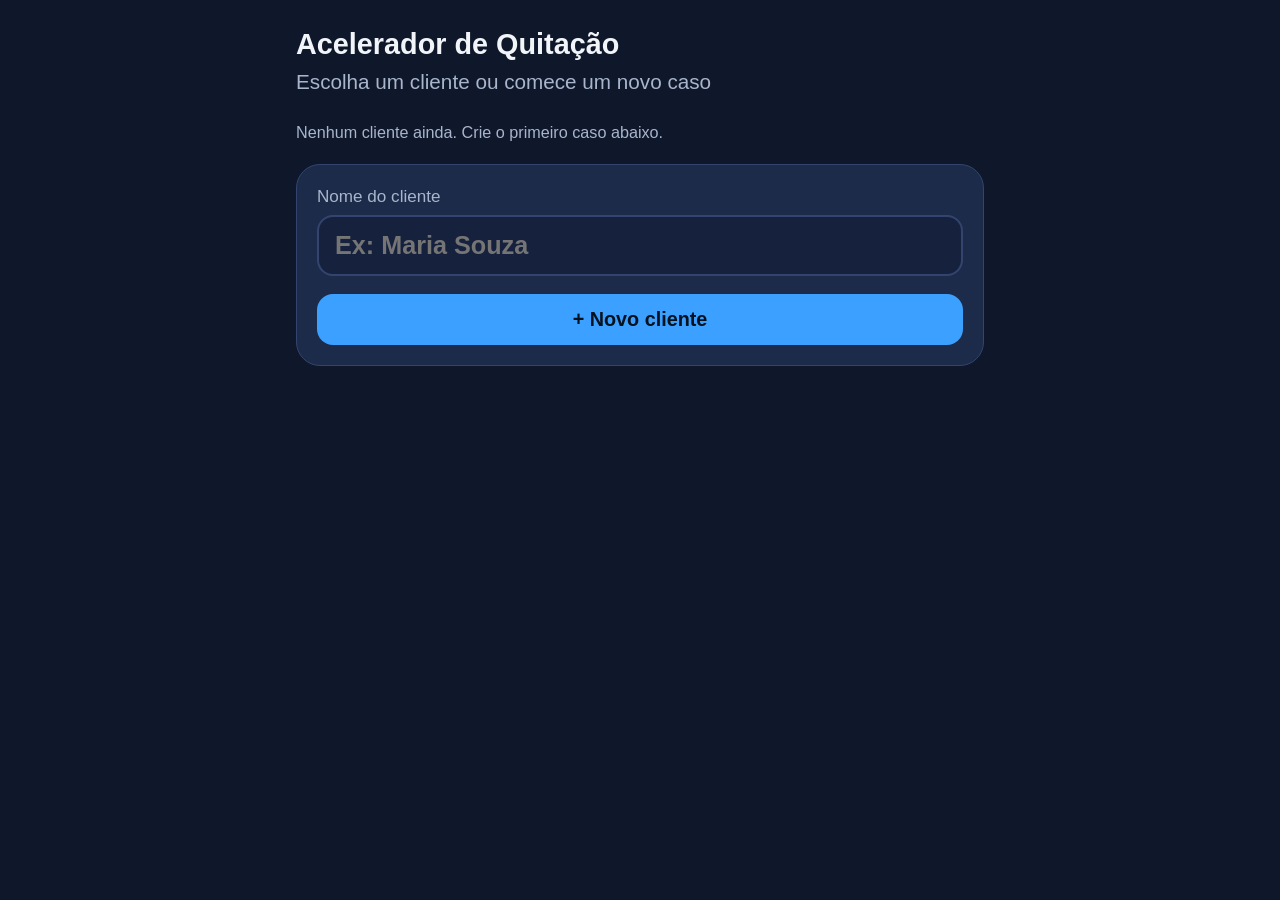
==== index.html @ 5a422440 "Adiciona MVP do Acelerador de Quitação PWA offline (HTML/CSS/JS sem build, IndexedDB por cliente, se" ====
<!doctype html>
<html lang="pt-BR">
<head>
<meta charset="utf-8" />
<meta name="viewport" content="width=device-width, initial-scale=1, viewport-fit=cover" />
<title>Acelerador de Quitação — O Fechamento</title>
<link rel="manifest" href="manifest.webmanifest" />
<link rel="icon" href="assets/icons/icon-192.png" />
<meta name="theme-color" content="#0f172a" />
<link rel="stylesheet" href="assets/css/style.css" />
</head>
<body>
<main>

  <!-- Lista de clientes (visível quando não há cliente selecionado na URL) -->
  <section id="tela-lista">
    <h1>Acelerador de Quitação</h1>
    <h2>Escolha um cliente ou comece um novo caso</h2>

    <div class="client-list" id="lista-clientes"></div>

    <div class="section">
      <div class="field">
        <label for="input-novo-nome">Nome do cliente</label>
        <input id="input-novo-nome" type="text" placeholder="Ex: Maria Souza" />
      </div>
      <button class="btn btn-primary" id="btn-novo-cliente">+ Novo cliente</button>
    </div>
  </section>

  <!-- Tela 1: O Fechamento (visível quando ?cliente=... está na URL) -->
  <section id="tela-fechamento" style="display:none">
    <h1 id="nome-cliente">Cliente</h1>
    <h2>Tela 1 — O Fechamento (pré-chaves)</h2>

    <div class="section">
      <h3>Imóvel e obra</h3>
      <div class="field-row">
        <div class="field">
          <label for="valorImovel">Valor total do imóvel (R$)</label>
          <input id="valorImovel" type="number" inputmode="decimal" placeholder="0,00" />
        </div>
        <div class="field">
          <label for="prazoObraMeses">Prazo de obra (meses)</label>
          <input id="prazoObraMeses" type="number" inputmode="numeric" placeholder="24" />
        </div>
      </div>
    </div>

    <div class="section">
      <h3>Sinal e entrada parcelada</h3>
      <div class="field">
        <label for="sinal">Sinal à vista (R$)</label>
        <input id="sinal" type="number" inputmode="decimal" placeholder="0,00" />
      </div>

      <label>Parcelas / balões à construtora</label>
      <div class="list-rows" id="lista-parcelas"></div>
      <button class="btn btn-secondary" id="btn-add-parcela" type="button">+ Adicionar parcela</button>

      <div class="warning-badge">
        <span class="icon">⚠️</span>
        <span>Essas parcelas sofrem correção pelo <strong>INCC</strong> — os valores abaixo já mostram a projeção corrigida (estimativa, não é o índice oficial mês a mês).</span>
      </div>

      <div class="field">
        <label for="inccMensal">INCC mensal estimado (%)</label>
        <input id="inccMensal" type="number" inputmode="decimal" step="0.01" placeholder="0,50" />
      </div>

      <div class="summary-line">
        <span>Total nominal das parcelas</span>
        <span id="totalNominalParcelas">R$ 0</span>
      </div>
      <div class="summary-line">
        <span class="total">Total corrigido pelo INCC (projeção)</span>
        <span class="total" id="totalCorrigidoParcelas">R$ 0</span>
      </div>
    </div>

    <div class="section">
      <h3>Evolução de obra (financiamento com o banco)</h3>
      <div class="field-row">
        <div class="field">
          <label for="valorFinanciadoObra">Valor financiado com o banco (R$)</label>
          <input id="valorFinanciadoObra" type="number" inputmode="decimal" placeholder="0,00" />
        </div>
        <div class="field">
          <label for="taxaMensalObra">Taxa de juros de obra (% a.m.)</label>
          <input id="taxaMensalObra" type="number" inputmode="decimal" step="0.01" placeholder="1,00" />
        </div>
      </div>
      <p class="hint">Curva de liberação assumida como linear ao longo dos meses de obra (estimativa).</p>
      <div class="summary-line">
        <span class="total">Juros de obra estimados até a entrega</span>
        <span class="total" id="totalJurosObra">R$ 0</span>
      </div>
    </div>

    <button class="btn btn-primary" id="btn-continuar">Continuar para A Estratégia →</button>
  </section>

</main>

<nav class="stepper" id="stepper" style="display:none">
  <a href="#" class="current">1. Fechamento</a>
  <a href="#" id="link-estrategia">2. Estratégia</a>
  <a href="#" id="link-resultados">3. Resultado</a>
</nav>

<script type="module" src="js/screens/fechamento.js"></script>
<script>
if ("serviceWorker" in navigator) {
  window.addEventListener("load", () => navigator.serviceWorker.register("sw.js"));
}
</script>
</body>
</html>
---- assets/css/style.css ----
/* Acelerador de Quitação — design system
   Leitura à distância na mesa de negociação: tipografia grande, alto contraste,
   inputs largos com teclado numérico automático. */

:root {
  --bg: #0f172a;
  --bg-soft: #16213e;
  --surface: #1c2b4a;
  --surface-2: #24365c;
  --border: #33456e;
  --text: #f1f5f9;
  --text-dim: #a8b5cc;
  --accent: #3ba0ff;
  --good: #2fd680;
  --good-bg: #10331f;
  --warn: #ffb648;
  --warn-bg: #3a2a0a;
  --danger: #ff6b6b;
  --radius: 16px;
  --radius-lg: 24px;
  --gap: 20px;
}

* { box-sizing: border-box; }

html, body {
  margin: 0;
  padding: 0;
  background: var(--bg);
  color: var(--text);
  font-family: -apple-system, BlinkMacSystemFont, "Segoe UI", Roboto, Helvetica, Arial, sans-serif;
  font-size: 18px;
  line-height: 1.4;
  -webkit-tap-highlight-color: transparent;
}

body {
  padding-bottom: 96px; /* espaço pro stepper fixo */
}

main {
  max-width: 720px;
  margin: 0 auto;
  padding: 20px 16px 40px;
}

h1 {
  font-size: 1.6rem;
  margin: 4px 0 4px;
}

h2 {
  font-size: 1.15rem;
  color: var(--text-dim);
  margin: 0 0 20px;
  font-weight: 500;
}

h3 {
  font-size: 1.05rem;
  margin: 0 0 12px;
}

p.hint {
  color: var(--text-dim);
  font-size: 0.9rem;
  margin: 4px 0 0;
}

.section {
  background: var(--surface);
  border: 1px solid var(--border);
  border-radius: var(--radius-lg);
  padding: 20px;
  margin-bottom: var(--gap);
}

.field {
  margin-bottom: 18px;
}

.field label {
  display: block;
  font-size: 0.95rem;
  color: var(--text-dim);
  margin-bottom: 6px;
}

.field input,
.field select {
  width: 100%;
  font-size: 1.4rem;
  font-weight: 600;
  padding: 14px 16px;
  border-radius: var(--radius);
  border: 2px solid var(--border);
  background: var(--bg-soft);
  color: var(--text);
  appearance: none;
  -webkit-appearance: none;
}

.field input:focus,
.field select:focus {
  outline: none;
  border-color: var(--accent);
}

.field-row {
  display: flex;
  gap: 12px;
}
.field-row > .field {
  flex: 1;
  min-width: 0;
}

.toggle-group {
  display: flex;
  gap: 10px;
}
.toggle-group button {
  flex: 1;
  font-size: 1.05rem;
  font-weight: 600;
  padding: 14px;
  border-radius: var(--radius);
  border: 2px solid var(--border);
  background: var(--bg-soft);
  color: var(--text-dim);
}
.toggle-group button.active {
  border-color: var(--accent);
  color: var(--text);
  background: rgba(59, 160, 255, 0.15);
}

.list-rows {
  display: flex;
  flex-direction: column;
  gap: 10px;
  margin-bottom: 12px;
}
.list-row {
  display: flex;
  gap: 10px;
  align-items: center;
  background: var(--bg-soft);
  border: 1px solid var(--border);
  border-radius: var(--radius);
  padding: 10px 12px;
}
.list-row input {
  font-size: 1.1rem;
  padding: 10px 12px;
}
.list-row .remove-btn {
  background: none;
  border: none;
  color: var(--danger);
  font-size: 1.4rem;
  line-height: 1;
  padding: 4px 8px;
}

button.btn {
  font-size: 1.1rem;
  font-weight: 600;
  padding: 14px 20px;
  border-radius: var(--radius);
  border: none;
  cursor: pointer;
}
button.btn-primary {
  background: var(--accent);
  color: #04121f;
  width: 100%;
}
button.btn-secondary {
  background: transparent;
  border: 2px solid var(--border);
  color: var(--text);
}
button.btn-ghost {
  background: transparent;
  border: none;
  color: var(--accent);
}

.warning-badge {
  display: flex;
  gap: 10px;
  align-items: flex-start;
  background: var(--warn-bg);
  border: 1px solid var(--warn);
  color: var(--warn);
  border-radius: var(--radius);
  padding: 12px 14px;
  font-size: 0.92rem;
  margin: 10px 0 18px;
}
.warning-badge .icon { font-size: 1.2rem; }

/* Cards de resultado — Tela 3 */
.result-card {
  border-radius: var(--radius-lg);
  padding: 24px;
  margin-bottom: var(--gap);
  border: 1px solid var(--border);
  background: var(--surface);
}
.result-card .label {
  font-size: 1rem;
  color: var(--text-dim);
  margin-bottom: 8px;
}
.result-card .value {
  font-size: 2.6rem;
  font-weight: 800;
  line-height: 1;
}
.result-card.highlight-good {
  background: var(--good-bg);
  border-color: var(--good);
}
.result-card.highlight-good .value { color: var(--good); }

.summary-line {
  display: flex;
  justify-content: space-between;
  padding: 10px 0;
  border-bottom: 1px solid var(--border);
  font-size: 1.05rem;
}
.summary-line:last-child { border-bottom: none; }
.summary-line .total {
  font-weight: 700;
  font-size: 1.2rem;
}

.chart-box {
  background: var(--surface);
  border: 1px solid var(--border);
  border-radius: var(--radius-lg);
  padding: 16px;
  margin-bottom: var(--gap);
}
.chart-box canvas { width: 100% !important; }
.chart-legend {
  display: flex;
  gap: 18px;
  font-size: 0.9rem;
  margin-top: 10px;
}
.chart-legend span::before {
  content: "";
  display: inline-block;
  width: 12px;
  height: 12px;
  border-radius: 3px;
  margin-right: 6px;
  vertical-align: middle;
}
.chart-legend .cru::before { background: #ff8a8a; }
.chart-legend .estrategico::before { background: var(--good); }

/* Stepper de navegação entre as 3 telas */
.stepper {
  position: fixed;
  bottom: 0;
  left: 0;
  right: 0;
  display: flex;
  background: var(--bg-soft);
  border-top: 1px solid var(--border);
  padding: 10px 12px calc(10px + env(safe-area-inset-bottom));
  gap: 8px;
  z-index: 20;
}
.stepper a {
  flex: 1;
  text-align: center;
  text-decoration: none;
  color: var(--text-dim);
  font-size: 0.95rem;
  font-weight: 600;
  padding: 10px 6px;
  border-radius: var(--radius);
}
.stepper a.current {
  color: var(--bg);
  background: var(--accent);
}

/* Lista de clientes — tela inicial */
.client-list {
  display: flex;
  flex-direction: column;
  gap: 10px;
  margin-bottom: 20px;
}
.client-item {
  display: flex;
  justify-content: space-between;
  align-items: center;
  background: var(--surface-2);
  border: 1px solid var(--border);
  border-radius: var(--radius);
  padding: 14px 16px;
  cursor: pointer;
}
.client-item .name { font-weight: 700; font-size: 1.05rem; }
.client-item .date { color: var(--text-dim); font-size: 0.85rem; }

@media (min-width: 640px) {
  .field-row { gap: 16px; }
}
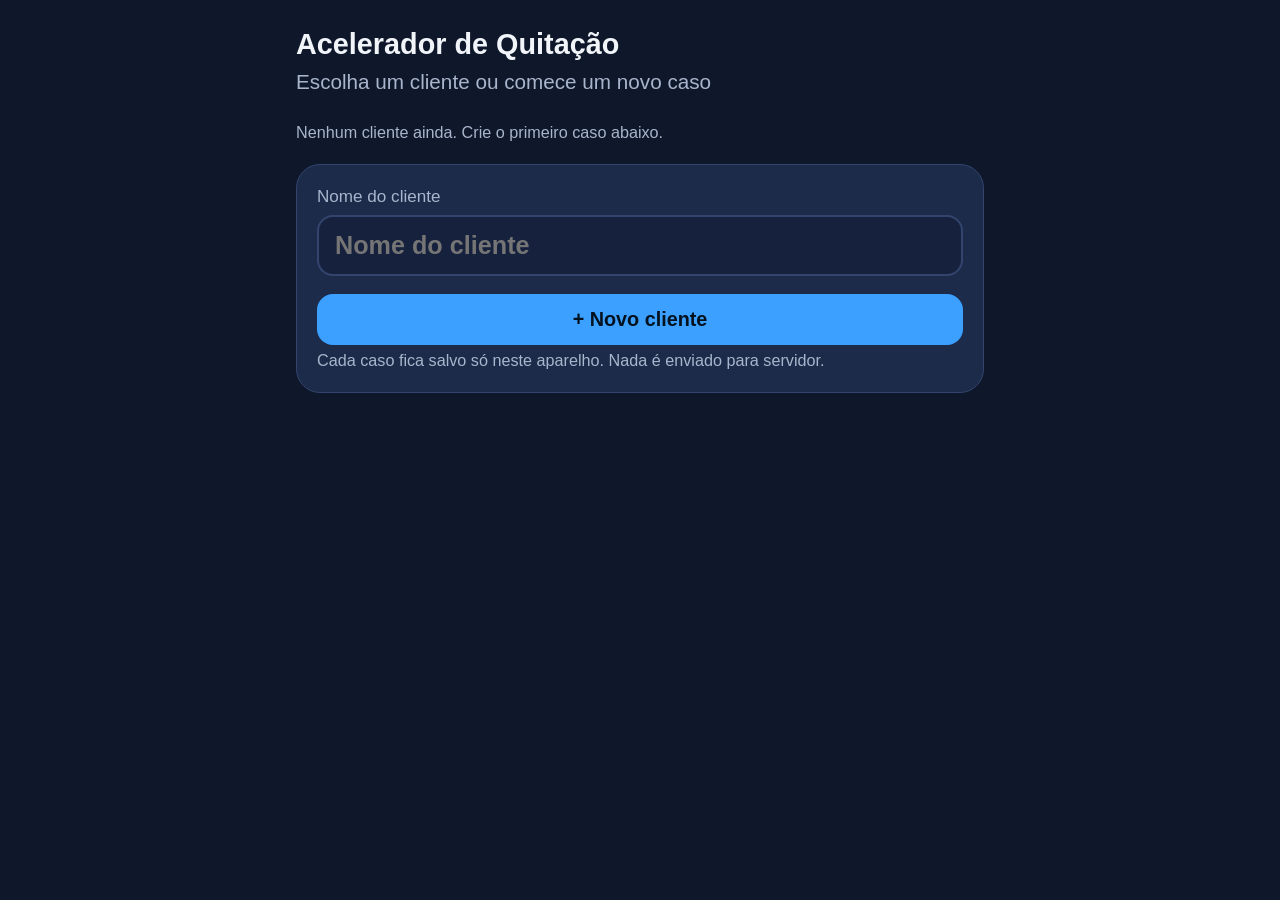
==== commit 4dafa1cb: "Ancora o app na simulação de aprovação da Caixa Reestrutura o fluxo em 4 passos seguindo a venda rea" ====
--- a/index.html
+++ b/index.html
@@ -3,7 +3,7 @@
 <head>
 <meta charset="utf-8" />
 <meta name="viewport" content="width=device-width, initial-scale=1, viewport-fit=cover" />
-<title>Acelerador de Quitação — O Fechamento</title>
+<title>Acelerador de Quitação — Aprovação da Caixa</title>
 <link rel="manifest" href="manifest.webmanifest" />
 <link rel="icon" href="assets/icons/icon-192.png" />
 <meta name="theme-color" content="#0f172a" />
@@ -12,7 +12,7 @@
 <body>
 <main>
 
-  <!-- Lista de clientes (visível quando não há cliente selecionado na URL) -->
+  <!-- Lista de clientes (quando não há ?cliente= na URL) -->
   <section id="tela-lista">
     <h1>Acelerador de Quitação</h1>
     <h2>Escolha um cliente ou comece um novo caso</h2>
@@ -22,93 +22,126 @@
     <div class="section">
       <div class="field">
         <label for="input-novo-nome">Nome do cliente</label>
-        <input id="input-novo-nome" type="text" placeholder="Ex: Maria Souza" />
+        <input id="input-novo-nome" type="text" placeholder="Nome do cliente" />
       </div>
       <button class="btn btn-primary" id="btn-novo-cliente">+ Novo cliente</button>
+      <p class="hint">Cada caso fica salvo só neste aparelho. Nada é enviado para servidor.</p>
     </div>
   </section>
 
-  <!-- Tela 1: O Fechamento (visível quando ?cliente=... está na URL) -->
-  <section id="tela-fechamento" style="display:none">
+  <!-- Tela 1: Aprovação da Caixa -->
+  <section id="tela-aprovacao" style="display:none">
     <h1 id="nome-cliente">Cliente</h1>
-    <h2>Tela 1 — O Fechamento (pré-chaves)</h2>
+    <h2>Passo 1 — O que a Caixa aprovou</h2>
+
+    <p class="hint" style="margin-bottom:16px">
+      Copie os campos da <strong>SIMULAÇÃO – Simula Operação Imobiliária</strong> que o correspondente enviou.
+      Os nomes abaixo são os mesmos do documento.
+    </p>
 
     <div class="section">
-      <h3>Imóvel e obra</h3>
+      <h3>Valores</h3>
+      <div class="field">
+        <label for="valorImovel">Valor de Compra e Venda (R$)</label>
+        <input id="valorImovel" type="text" inputmode="decimal" placeholder="260.000,00" />
+      </div>
+      <div class="field">
+        <label for="valorAvaliacao">Valor de Avaliação (R$)</label>
+        <input id="valorAvaliacao" type="text" inputmode="decimal" placeholder="260.000,00" />
+      </div>
+      <div class="field">
+        <label for="valorFinanciamento">Valor do Financiamento (R$)</label>
+        <input id="valorFinanciamento" type="text" inputmode="decimal" placeholder="165.810,07" />
+      </div>
+      <div class="field">
+        <label for="valorSubsidio">Valor do Subsídio / Complemento (R$)</label>
+        <input id="valorSubsidio" type="text" inputmode="decimal" placeholder="4.211,00" />
+      </div>
+    </div>
+
+    <div class="section">
+      <h3>Condições</h3>
       <div class="field-row">
         <div class="field">
-          <label for="valorImovel">Valor total do imóvel (R$)</label>
-          <input id="valorImovel" type="number" inputmode="decimal" placeholder="0,00" />
+          <label for="prazoMeses">Prazo (meses)</label>
+          <input id="prazoMeses" type="text" inputmode="numeric" placeholder="420" />
         </div>
         <div class="field">
-          <label for="prazoObraMeses">Prazo de obra (meses)</label>
-          <input id="prazoObraMeses" type="number" inputmode="numeric" placeholder="24" />
+          <label for="primeiraPrestacaoDoc">1ª Prestação (R$)</label>
+          <input id="primeiraPrestacaoDoc" type="text" inputmode="decimal" placeholder="817,26" />
+        </div>
+      </div>
+
+      <label>Sistema de Amortização</label>
+      <div class="toggle-group" style="margin-bottom:18px">
+        <button type="button" data-sistema="PRICE">Price</button>
+        <button type="button" data-sistema="SAC">SAC</button>
+      </div>
+
+      <div class="field-row">
+        <div class="field">
+          <label for="jurosNominalAnual">Juros Nominais (% a.a.)</label>
+          <input id="jurosNominalAnual" type="text" inputmode="decimal" placeholder="4,5000" />
+        </div>
+        <div class="field">
+          <label for="trAnual">TR estimada (% a.a.)</label>
+          <input id="trAnual" type="text" inputmode="decimal" placeholder="0" />
+        </div>
+      </div>
+
+      <div class="field-row">
+        <div class="field">
+          <label for="rendaBruta">Renda Bruta (R$)</label>
+          <input id="rendaBruta" type="text" inputmode="decimal" placeholder="2.724,20" />
+        </div>
+        <div class="field">
+          <label for="comprometimentoMax">Comprometimento da Renda (%)</label>
+          <input id="comprometimentoMax" type="text" inputmode="decimal" placeholder="30" />
         </div>
       </div>
     </div>
 
+    <div id="avisos-aprovacao"></div>
+
     <div class="section">
-      <h3>Sinal e entrada parcelada</h3>
-      <div class="field">
-        <label for="sinal">Sinal à vista (R$)</label>
-        <input id="sinal" type="number" inputmode="decimal" placeholder="0,00" />
-      </div>
-
-      <label>Parcelas / balões à construtora</label>
-      <div class="list-rows" id="lista-parcelas"></div>
-      <button class="btn btn-secondary" id="btn-add-parcela" type="button">+ Adicionar parcela</button>
-
-      <div class="warning-badge">
-        <span class="icon">⚠️</span>
-        <span>Essas parcelas sofrem correção pelo <strong>INCC</strong> — os valores abaixo já mostram a projeção corrigida (estimativa, não é o índice oficial mês a mês).</span>
-      </div>
-
-      <div class="field">
-        <label for="inccMensal">INCC mensal estimado (%)</label>
-        <input id="inccMensal" type="number" inputmode="decimal" step="0.01" placeholder="0,50" />
-      </div>
-
+      <h3>Conferência com o documento</h3>
       <div class="summary-line">
-        <span>Total nominal das parcelas</span>
-        <span id="totalNominalParcelas">R$ 0</span>
+        <span>Juros efetivos calculados</span>
+        <span id="saidaEfetiva">—</span>
       </div>
       <div class="summary-line">
-        <span class="total">Total corrigido pelo INCC (projeção)</span>
-        <span class="total" id="totalCorrigidoParcelas">R$ 0</span>
+        <span>Amortização + juros (1ª parcela)</span>
+        <span id="saidaParcelaBase">—</span>
       </div>
+      <div class="summary-line">
+        <span>Seguros + tarifa embutidos</span>
+        <span id="saidaSeguros">—</span>
+      </div>
+      <div class="summary-line">
+        <span>Cota de financiamento</span>
+        <span id="saidaCota">—</span>
+      </div>
+      <div class="summary-line">
+        <span>Comprometimento da renda</span>
+        <span id="saidaComprometimento">—</span>
+      </div>
+      <p class="hint" id="hintEfetiva"></p>
     </div>
 
-    <div class="section">
-      <h3>Evolução de obra (financiamento com o banco)</h3>
-      <div class="field-row">
-        <div class="field">
-          <label for="valorFinanciadoObra">Valor financiado com o banco (R$)</label>
-          <input id="valorFinanciadoObra" type="number" inputmode="decimal" placeholder="0,00" />
-        </div>
-        <div class="field">
-          <label for="taxaMensalObra">Taxa de juros de obra (% a.m.)</label>
-          <input id="taxaMensalObra" type="number" inputmode="decimal" step="0.01" placeholder="1,00" />
-        </div>
-      </div>
-      <p class="hint">Curva de liberação assumida como linear ao longo dos meses de obra (estimativa).</p>
-      <div class="summary-line">
-        <span class="total">Juros de obra estimados até a entrega</span>
-        <span class="total" id="totalJurosObra">R$ 0</span>
-      </div>
+    <div class="result-card">
+      <div class="label">Entrada a acertar com a construtora</div>
+      <div class="value" id="cardEntrada">R$ 0</div>
+      <p class="hint" id="hintEntrada"></p>
     </div>
 
-    <button class="btn btn-primary" id="btn-continuar">Continuar para A Estratégia →</button>
+    <button class="btn btn-primary" id="btn-continuar">Montar a entrada →</button>
   </section>
 
 </main>
 
-<nav class="stepper" id="stepper" style="display:none">
-  <a href="#" class="current">1. Fechamento</a>
-  <a href="#" id="link-estrategia">2. Estratégia</a>
-  <a href="#" id="link-resultados">3. Resultado</a>
-</nav>
+<nav class="stepper" style="display:none"></nav>
 
-<script type="module" src="js/screens/fechamento.js"></script>
+<script type="module" src="js/screens/aprovacao.js"></script>
 <script>
 if ("serviceWorker" in navigator) {
   window.addEventListener("load", () => navigator.serviceWorker.register("sw.js"));
--- a/assets/css/style.css
+++ b/assets/css/style.css
@@ -143,17 +143,33 @@
 }
 .list-row {
   display: flex;
-  gap: 10px;
+  gap: 8px;
   align-items: center;
   background: var(--bg-soft);
   border: 1px solid var(--border);
   border-radius: var(--radius);
+  padding: 8px 10px;
+}
+.list-row input,
+.list-row select {
+  flex: 1;
+  min-width: 0;
+  font-size: 1.1rem;
+  font-weight: 600;
   padding: 10px 12px;
-}
-.list-row input {
-  font-size: 1.1rem;
-  padding: 10px 12px;
-}
+  border-radius: 12px;
+  border: 2px solid var(--border);
+  background: var(--surface);
+  color: var(--text);
+  appearance: none;
+  -webkit-appearance: none;
+}
+.list-row input:focus,
+.list-row select:focus {
+  outline: none;
+  border-color: var(--accent);
+}
+.list-row .remove-btn { flex: 0 0 auto; }
 .list-row .remove-btn {
   background: none;
   border: none;
@@ -200,6 +216,11 @@
   margin: 10px 0 18px;
 }
 .warning-badge .icon { font-size: 1.2rem; }
+.warning-badge.erro {
+  background: #3a1113;
+  border-color: var(--danger);
+  color: #ffb3b3;
+}
 
 /* Cards de resultado — Tela 3 */
 .result-card {
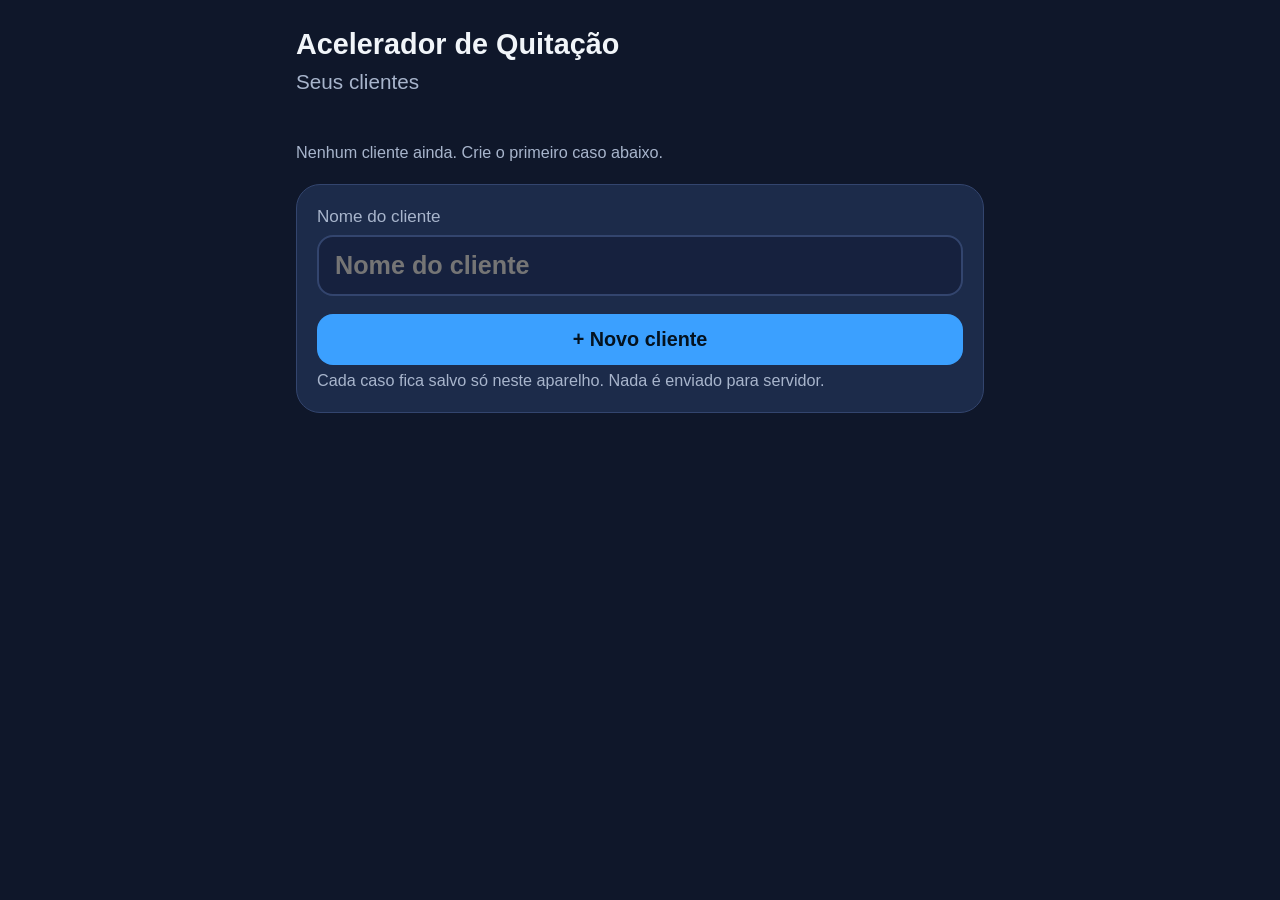
==== commit 5f283816: "Adiciona patrimônio, extrato ano a ano e hub do corretor PATRIMÔNIO  O cliente passa a ver o outro l" ====
--- a/index.html
+++ b/index.html
@@ -12,14 +12,20 @@
 <body>
 <main>
 
-  <!-- Lista de clientes (quando não há ?cliente= na URL) -->
+  <!-- Hub do corretor (quando não há ?cliente= na URL) -->
   <section id="tela-lista">
     <h1>Acelerador de Quitação</h1>
-    <h2>Escolha um cliente ou comece um novo caso</h2>
+    <h2>Seus clientes</h2>
+
+    <div class="kpi-row" id="totaisCarteira"></div>
+
+    <div class="field" id="campo-busca" style="display:none">
+      <input id="busca-cliente" type="search" placeholder="Buscar por nome" />
+    </div>
 
     <div class="client-list" id="lista-clientes"></div>
 
-    <div class="section">
+    <div class="section" id="secao-novo">
       <div class="field">
         <label for="input-novo-nome">Nome do cliente</label>
         <input id="input-novo-nome" type="text" placeholder="Nome do cliente" />
@@ -27,6 +33,7 @@
       <button class="btn btn-primary" id="btn-novo-cliente">+ Novo cliente</button>
       <p class="hint">Cada caso fica salvo só neste aparelho. Nada é enviado para servidor.</p>
     </div>
+
   </section>
 
   <!-- Tela 1: Aprovação da Caixa -->
--- a/assets/css/style.css
+++ b/assets/css/style.css
@@ -169,8 +169,8 @@
   outline: none;
   border-color: var(--accent);
 }
-.list-row .remove-btn { flex: 0 0 auto; }
 .list-row .remove-btn {
+  flex: 0 0 auto;
   background: none;
   border: none;
   color: var(--danger);
@@ -222,7 +222,7 @@
   color: #ffb3b3;
 }
 
-/* Cards de resultado — Tela 3 */
+/* Cards de destaque dos resultados */
 .result-card {
   border-radius: var(--radius-lg);
   padding: 24px;
@@ -285,7 +285,7 @@
 .chart-legend .cru::before { background: #ff8a8a; }
 .chart-legend .estrategico::before { background: var(--good); }
 
-/* Stepper de navegação entre as 3 telas */
+/* Stepper de navegação entre os passos */
 .stepper {
   position: fixed;
   bottom: 0;
@@ -336,3 +336,555 @@
 @media (min-width: 640px) {
   .field-row { gap: 16px; }
 }
+
+/* ---- Controle mês a mês (cronograma) ---- */
+
+.year-nav {
+  display: flex;
+  align-items: center;
+  gap: 12px;
+  margin-bottom: 12px;
+}
+.year-nav button { flex: 0 0 auto; padding: 12px 18px; }
+.year-label {
+  flex: 1;
+  text-align: center;
+  font-size: 1.4rem;
+  font-weight: 800;
+}
+
+.mes-card {
+  background: var(--surface);
+  border: 1px solid var(--border);
+  border-left: 5px solid var(--border);
+  border-radius: var(--radius);
+  padding: 14px 16px;
+  margin-bottom: 12px;
+}
+.mes-card.pago { border-left-color: var(--good); }
+.mes-card.atrasado { border-left-color: var(--danger); }
+.mes-card.atual {
+  border-color: var(--accent);
+  border-left-color: var(--accent);
+  background: var(--surface-2);
+}
+
+.mes-topo {
+  display: flex;
+  justify-content: space-between;
+  align-items: flex-start;
+  gap: 12px;
+}
+.mes-data {
+  font-size: 1.15rem;
+  font-weight: 800;
+  text-transform: capitalize;
+}
+.mes-desc {
+  font-size: 0.88rem;
+  color: var(--text-dim);
+  margin-top: 2px;
+}
+.mes-valor {
+  font-size: 1.3rem;
+  font-weight: 800;
+  white-space: nowrap;
+}
+
+.mes-detalhe {
+  display: flex;
+  justify-content: space-between;
+  font-size: 0.88rem;
+  color: var(--text-dim);
+  padding: 4px 0 0;
+}
+
+.mes-acoes { margin-top: 12px; }
+.btn-pago {
+  width: 100%;
+  font-size: 1.05rem;
+  font-weight: 700;
+  padding: 12px;
+  border-radius: 12px;
+  border: 2px solid var(--border);
+  background: var(--bg-soft);
+  color: var(--text-dim);
+  cursor: pointer;
+}
+.btn-pago.ativo {
+  background: var(--good-bg);
+  border-color: var(--good);
+  color: var(--good);
+}
+
+.mes-campo { margin-top: 12px; }
+.mes-campo label {
+  display: block;
+  font-size: 0.85rem;
+  color: var(--text-dim);
+  margin-bottom: 5px;
+}
+.mes-campo input {
+  width: 100%;
+  font-size: 1.1rem;
+  font-weight: 600;
+  padding: 10px 12px;
+  border-radius: 12px;
+  border: 2px solid var(--border);
+  background: var(--bg-soft);
+  color: var(--text);
+}
+.mes-campo input:focus { outline: none; border-color: var(--accent); }
+
+.mes-saldo {
+  margin-top: 12px;
+  padding-top: 10px;
+  border-top: 1px solid var(--border);
+  font-size: 0.85rem;
+  color: var(--text-dim);
+}
+
+.result-card.highlight-atencao {
+  background: var(--warn-bg);
+  border-color: var(--warn);
+}
+.result-card.highlight-atencao .value { color: var(--warn); }
+
+/* O stepper agora tem 5 passos: reduz para caber em tela estreita */
+.stepper a { font-size: 0.82rem; padding: 10px 2px; }
+
+/* ---- Abas do controle do cliente ---- */
+
+.tabs {
+  display: flex;
+  gap: 3px;
+  margin-bottom: var(--gap);
+  background: var(--bg-soft);
+  border: 1px solid var(--border);
+  border-radius: var(--radius);
+  padding: 5px;
+  /* Rede de segurança: com 5 abas, telas bem estreitas rolam a faixa em vez de
+     empurrar a página inteira para o lado. */
+  overflow-x: auto;
+  scrollbar-width: none;
+}
+.tabs::-webkit-scrollbar { display: none; }
+.tab {
+  flex: 1 0 auto;
+  min-width: 0;
+  font-size: 0.84rem;
+  font-weight: 700;
+  padding: 11px 5px;
+  border: none;
+  border-radius: 12px;
+  background: transparent;
+  color: var(--text-dim);
+  cursor: pointer;
+  white-space: nowrap;
+}
+.tab.ativa {
+  background: var(--accent);
+  color: #04121f;
+}
+
+/* ---- Barra de progresso da dívida quitada ---- */
+
+.barra-progresso {
+  height: 22px;
+  background: var(--bg-soft);
+  border: 1px solid var(--border);
+  border-radius: 999px;
+  overflow: hidden;
+}
+.barra-preenchida {
+  height: 100%;
+  width: 0;
+  background: linear-gradient(90deg, #1f9e5f, var(--good));
+  border-radius: 999px;
+  transition: width 0.3s ease;
+}
+.barra-legenda {
+  display: flex;
+  justify-content: space-between;
+  margin-top: 8px;
+  font-size: 0.9rem;
+  color: var(--text-dim);
+}
+
+/* ---- Planilha das parcelas ---- */
+
+.tabela-wrap {
+  overflow-x: auto;
+  overflow-y: auto;
+  max-height: 70vh;
+  -webkit-overflow-scrolling: touch;
+  background: var(--surface);
+  border: 1px solid var(--border);
+  border-radius: var(--radius);
+  margin-bottom: 12px;
+}
+
+table.planilha {
+  border-collapse: collapse;
+  width: max-content;
+  min-width: 100%;
+  font-size: 0.88rem;
+  font-variant-numeric: tabular-nums;
+}
+table.planilha th,
+table.planilha td {
+  padding: 9px 12px;
+  text-align: right;
+  white-space: nowrap;
+  border-bottom: 1px solid var(--border);
+}
+table.planilha th {
+  position: sticky;
+  top: 0;
+  z-index: 2;
+  background: var(--surface-2);
+  color: var(--text-dim);
+  font-size: 0.8rem;
+  font-weight: 700;
+  text-transform: uppercase;
+  letter-spacing: 0.02em;
+}
+table.planilha th:first-child,
+table.planilha td:first-child {
+  text-align: center;
+  color: var(--text-dim);
+}
+table.planilha th:nth-child(2),
+table.planilha td:nth-child(2) {
+  text-align: left;
+  text-transform: capitalize;
+}
+table.planilha td.saldo { font-weight: 700; }
+table.planilha td.aporte-feito { color: var(--good); font-weight: 700; }
+table.planilha tr.mes-atual td {
+  background: rgba(59, 160, 255, 0.16);
+}
+table.planilha tr.tem-aporte td { background: rgba(47, 214, 128, 0.09); }
+table.planilha tr.pago td:first-child::after {
+  content: " ✓";
+  color: var(--good);
+}
+table.planilha tfoot td {
+  position: sticky;
+  bottom: 0;
+  background: var(--surface-2);
+  font-weight: 800;
+  border-top: 2px solid var(--border);
+}
+
+/* ---- Dashboard do cliente ---- */
+
+:root {
+  /* Paleta categórica validada contra a superfície --surface (#1c2b4a).
+     Ordem fixa; ver comentário em js/charts.js antes de trocar. */
+  --serie-1: #3987e5;
+  --serie-2: #d95926;
+  --serie-3: #199e70;
+  --serie-4: #c98500;
+
+  /* Status: sempre acompanhados de ícone e texto, nunca cor sozinha.
+     O crítico é um passo mais claro que o de referência para passar 3:1
+     nesta superfície. */
+  --status-bom: #0ca30c;
+  --status-atencao: #fab219;
+  --status-critico: #eb5757;
+}
+
+/* Número-herói: exatamente um por tela */
+.hero {
+  text-align: center;
+  padding: 26px 20px;
+  margin-bottom: var(--gap);
+  background: var(--surface);
+  border: 1px solid var(--border);
+  border-radius: var(--radius-lg);
+}
+.hero-label {
+  font-size: 0.95rem;
+  color: var(--text-dim);
+  margin-bottom: 8px;
+}
+.hero-valor {
+  font-size: 3rem;
+  font-weight: 800;
+  line-height: 1;
+  color: var(--good);
+  /* proporcional de propósito: tabular-nums deixa número grande solto */
+}
+.hero-detalhe {
+  font-size: 0.92rem;
+  color: var(--text-dim);
+  margin-top: 10px;
+}
+
+/* KPI row */
+.kpi-row {
+  display: grid;
+  grid-template-columns: 1fr 1fr;
+  gap: 12px;
+  margin-bottom: var(--gap);
+}
+.kpi {
+  background: var(--surface);
+  border: 1px solid var(--border);
+  border-radius: var(--radius);
+  padding: 16px;
+}
+.kpi-label {
+  font-size: 0.82rem;
+  color: var(--text-dim);
+  margin-bottom: 6px;
+  line-height: 1.25;
+}
+.kpi-valor {
+  font-size: 1.5rem;
+  font-weight: 800;
+  line-height: 1.1;
+}
+
+/* Saúde do contrato */
+.saude-card {
+  border-radius: var(--radius-lg);
+  padding: 20px;
+  margin-bottom: var(--gap);
+  border: 1px solid var(--border);
+  border-left: 6px solid var(--border);
+  background: var(--surface);
+}
+.saude-card.bom { border-left-color: var(--status-bom); }
+.saude-card.atencao { border-left-color: var(--status-atencao); }
+.saude-card.critico { border-left-color: var(--status-critico); }
+
+.saude-topo {
+  display: flex;
+  gap: 14px;
+  align-items: flex-start;
+  margin-bottom: 6px;
+}
+.saude-icone { font-size: 1.7rem; line-height: 1; }
+.saude-titulo { font-size: 1.15rem; font-weight: 800; }
+.saude-msg { font-size: 0.95rem; color: var(--text-dim); margin-top: 3px; }
+
+.indicadores {
+  display: flex;
+  flex-direction: column;
+  gap: 2px;
+  margin-top: 16px;
+}
+.indicador {
+  display: flex;
+  align-items: center;
+  gap: 10px;
+  padding: 11px 0;
+  border-top: 1px solid var(--border);
+  font-size: 0.95rem;
+}
+.indicador-icone { flex: 0 0 auto; font-size: 1rem; width: 20px; text-align: center; }
+.indicador-titulo { flex: 0 0 auto; color: var(--text-dim); min-width: 96px; }
+.indicador-rotulo { flex: 1; font-weight: 700; text-align: right; }
+.indicador.bom .indicador-rotulo { color: var(--status-bom); }
+.indicador.atencao .indicador-rotulo { color: var(--status-atencao); }
+.indicador.critico .indicador-rotulo { color: var(--status-critico); }
+.indicador.neutro .indicador-rotulo { color: var(--text-dim); font-weight: 500; }
+
+/* Rosca + legenda em HTML (identidade nunca só por cor) */
+.rosca-wrap {
+  max-width: 260px;
+  margin: 4px auto 6px;
+}
+.legenda-rosca {
+  list-style: none;
+  margin: 8px 0 0;
+  padding: 0;
+  display: flex;
+  flex-direction: column;
+  gap: 2px;
+}
+.legenda-rosca li {
+  display: flex;
+  align-items: center;
+  gap: 10px;
+  padding: 9px 0;
+  border-top: 1px solid var(--border);
+  font-size: 0.93rem;
+}
+.legenda-rosca .marca {
+  flex: 0 0 auto;
+  width: 12px;
+  height: 12px;
+  border-radius: 3px;
+}
+.legenda-rosca .rot { flex: 1; color: var(--text-dim); }
+.legenda-rosca .val { font-weight: 700; white-space: nowrap; }
+.legenda-rosca .pct {
+  flex: 0 0 auto;
+  min-width: 46px;
+  text-align: right;
+  font-weight: 800;
+  font-variant-numeric: tabular-nums;
+}
+
+/* ---- Aba Simular ---- */
+
+.atalhos {
+  display: flex;
+  flex-wrap: wrap;
+  gap: 8px;
+  margin-bottom: 18px;
+}
+.atalhos button {
+  flex: 1 1 auto;
+  font-size: 0.92rem;
+  font-weight: 600;
+  padding: 10px 12px;
+  border-radius: 999px;
+  border: 2px solid var(--border);
+  background: var(--bg-soft);
+  color: var(--text);
+  cursor: pointer;
+  white-space: nowrap;
+}
+.atalhos button:hover { border-color: var(--accent); }
+
+.opcao-card {
+  background: var(--surface);
+  border: 1px solid var(--border);
+  border-radius: var(--radius-lg);
+  padding: 20px;
+  margin-bottom: var(--gap);
+}
+.opcao-card.recomendada { border-color: var(--good); }
+
+.opcao-topo { margin-bottom: 6px; }
+.opcao-selo {
+  display: inline-block;
+  font-size: 0.72rem;
+  font-weight: 800;
+  text-transform: uppercase;
+  letter-spacing: 0.04em;
+  color: var(--bg);
+  background: var(--good);
+  padding: 3px 9px;
+  border-radius: 999px;
+  margin-bottom: 8px;
+}
+.opcao-titulo { font-size: 1.2rem; font-weight: 800; }
+.opcao-desc {
+  font-size: 0.92rem;
+  color: var(--text-dim);
+  margin: 4px 0 14px;
+}
+
+.opcao-destaque {
+  margin-top: 14px;
+  padding-top: 14px;
+  border-top: 1px solid var(--border);
+}
+.opcao-destaque-label { font-size: 0.85rem; color: var(--text-dim); }
+.opcao-destaque-valor {
+  font-size: 1.7rem;
+  font-weight: 800;
+  line-height: 1.1;
+  margin-top: 2px;
+}
+.opcao-card.recomendada .opcao-destaque-valor { color: var(--good); }
+
+/* ---- Hub do corretor ---- */
+
+.hub-card {
+  background: var(--surface);
+  border: 1px solid var(--border);
+  border-left: 5px solid var(--border);
+  border-radius: var(--radius);
+  overflow: hidden;
+}
+.hub-card.bom { border-left-color: var(--status-bom); }
+.hub-card.atencao { border-left-color: var(--status-atencao); }
+.hub-card.critico { border-left-color: var(--status-critico); }
+
+.hub-topo {
+  display: flex;
+  justify-content: space-between;
+  align-items: flex-start;
+  gap: 12px;
+  padding: 15px 16px 12px;
+  text-decoration: none;
+  color: inherit;
+}
+.hub-nome {
+  font-size: 1.1rem;
+  font-weight: 800;
+  overflow: hidden;
+  text-overflow: ellipsis;
+  white-space: nowrap;
+}
+.hub-sub {
+  font-size: 0.86rem;
+  color: var(--text-dim);
+  margin-top: 3px;
+}
+.hub-card.critico .hub-sub { color: var(--status-critico); }
+.hub-card.atencao .hub-sub { color: var(--status-atencao); }
+.hub-valor {
+  font-size: 1.05rem;
+  font-weight: 700;
+  white-space: nowrap;
+}
+.hub-extra {
+  padding: 0 16px 12px;
+  font-size: 0.85rem;
+  color: var(--good);
+}
+.hub-acoes {
+  display: flex;
+  border-top: 1px solid var(--border);
+}
+.hub-acao {
+  flex: 1;
+  padding: 12px 8px;
+  font-size: 0.92rem;
+  font-weight: 700;
+  border: none;
+  background: transparent;
+  color: var(--accent);
+  cursor: pointer;
+}
+.hub-acao + .hub-acao { border-left: 1px solid var(--border); }
+.hub-acao.perigo { color: var(--danger); }
+.hub-acao:disabled { color: var(--text-dim); opacity: 0.5; cursor: not-allowed; }
+
+#campo-busca input {
+  font-size: 1.05rem;
+  font-weight: 500;
+}
+
+/* ---- Patrimônio ---- */
+
+.patrimonio-card {
+  background: linear-gradient(140deg, var(--good-bg), var(--surface));
+  border: 1px solid var(--good);
+  border-radius: var(--radius-lg);
+  padding: 22px;
+  margin-bottom: var(--gap);
+}
+.patrimonio-label { font-size: 0.95rem; color: var(--text-dim); }
+.patrimonio-valor {
+  font-size: 2.4rem;
+  font-weight: 800;
+  line-height: 1.05;
+  color: var(--good);
+  margin: 6px 0 4px;
+}
+
+/* ---- Extrato ano a ano ---- */
+
+table.anos { width: 100%; }
+table.anos th:first-child,
+table.anos td:first-child { text-align: left; }
+table.anos tr.ano-atual td { background: rgba(59, 160, 255, 0.16); }
+table.anos td.razao { font-weight: 700; }
